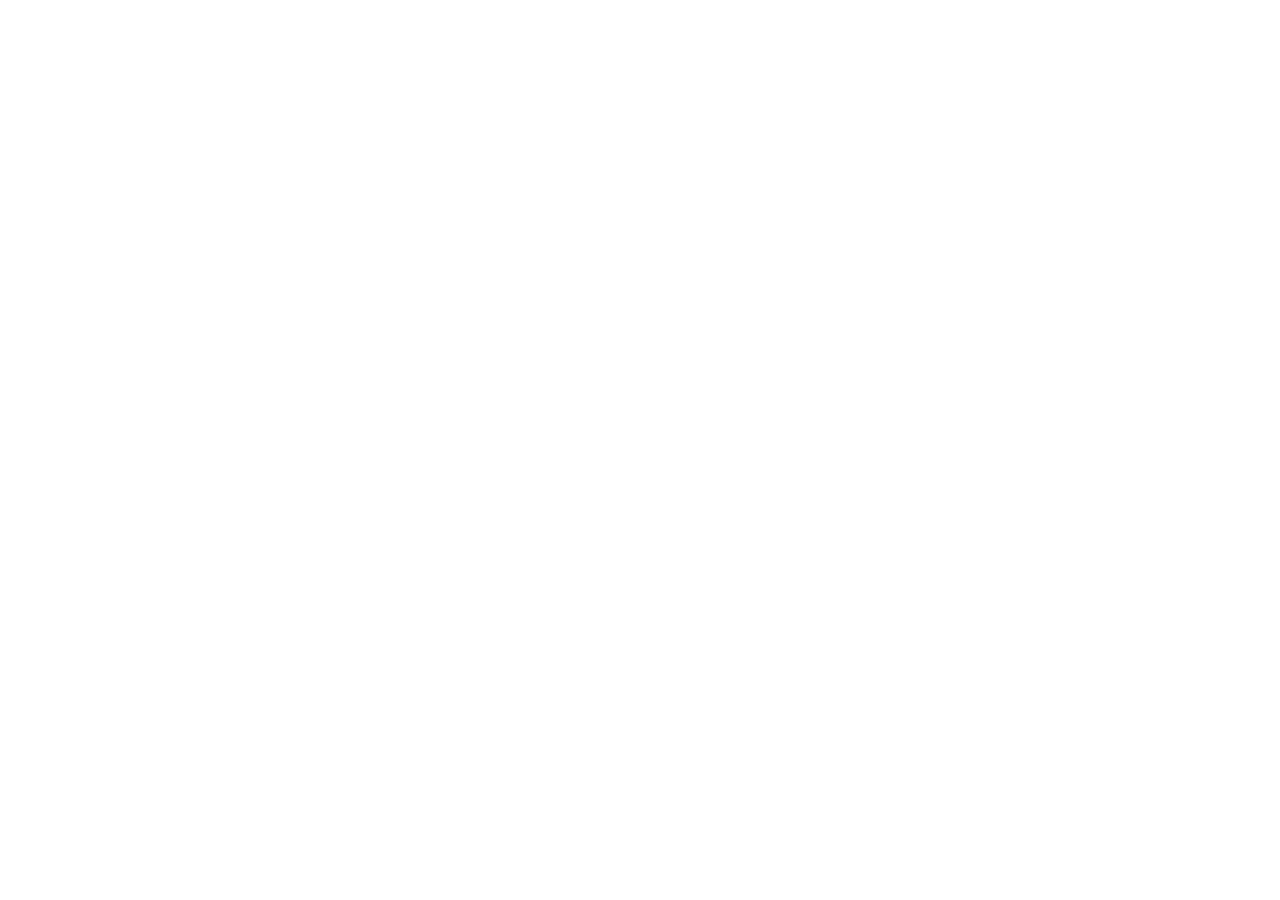
==== admin/index.html @ cf5d6a1d "Add files via upload" ====
<!doctype html>
<html lang="ar" dir="rtl">
<head>
<meta charset="utf-8">
<meta name="viewport" content="width=device-width,initial-scale=1,viewport-fit=cover">
<meta name="robots" content="noindex,nofollow">
<title>لوحة تحكم المحل</title>
<link rel="stylesheet" href="https://fonts.googleapis.com/css2?family=Lalezar&family=Tajawal:wght@400;500;700;800&display=swap">
<link rel="stylesheet" href="../css/style.css">
</head>
<body class="adm">
<div id="root"></div>
<div id="toast" class="toast" style="bottom:calc(24px + env(safe-area-inset-bottom,0px))" role="status" aria-live="polite"></div>
<script src="../js/common.js"></script>
<script src="../js/admin.js"></script>
</body>
</html>
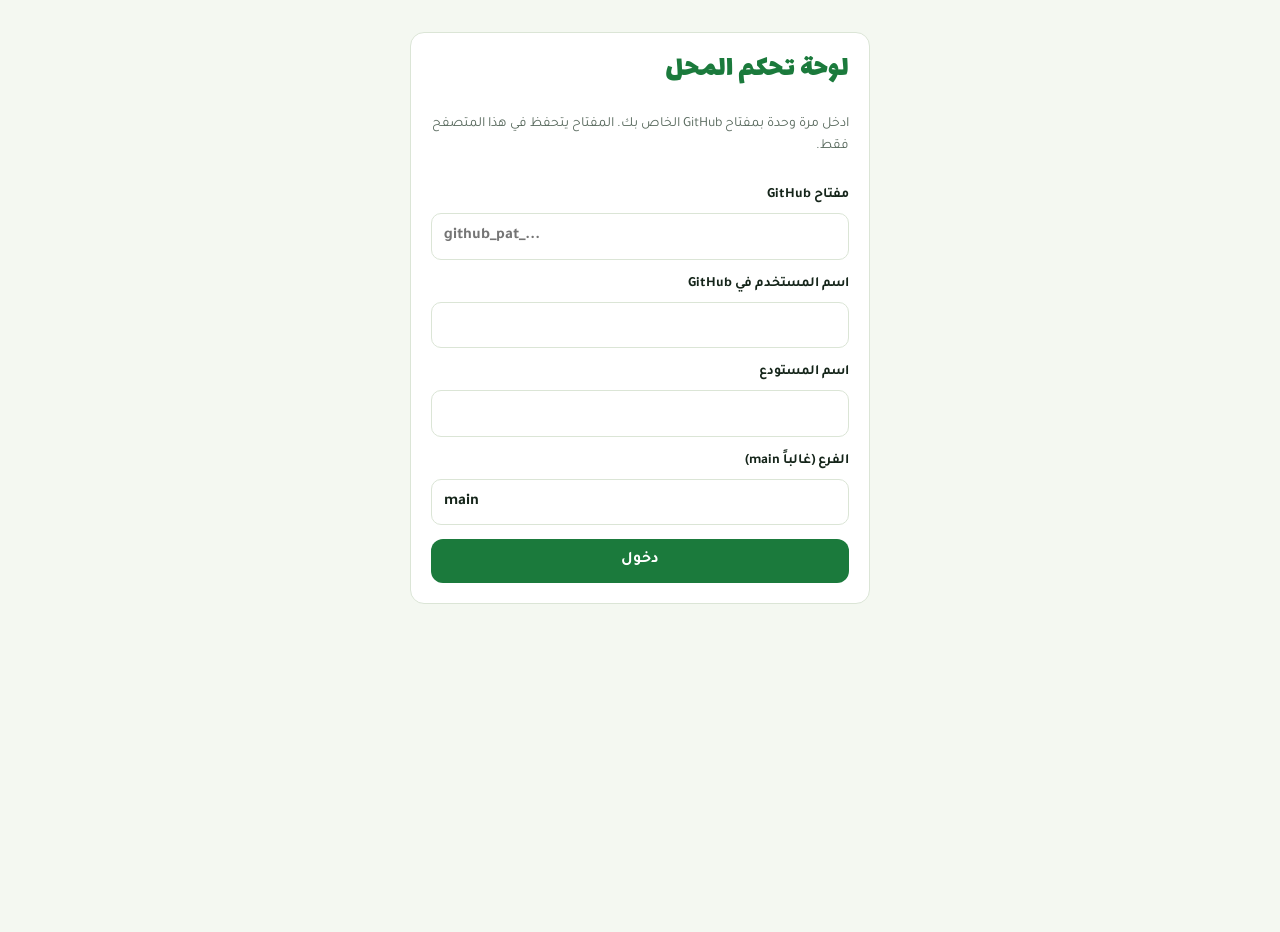
==== commit e9075b55: "Add files via upload" ====
--- a/admin/index.html
+++ b/admin/index.html
@@ -5,7 +5,7 @@
 <meta name="viewport" content="width=device-width,initial-scale=1,viewport-fit=cover">
 <meta name="robots" content="noindex,nofollow">
 <title>لوحة تحكم المحل</title>
-<link rel="stylesheet" href="https://fonts.googleapis.com/css2?family=Lalezar&family=Tajawal:wght@400;500;700;800&display=swap">
+<link rel="stylesheet" href="https://fonts.googleapis.com/css2?family=Lalezar&family=Tajawal:wght@400;500;700;800&display=swap" media="print" onload="this.media='all'">
 <link rel="stylesheet" href="../css/style.css">
 </head>
 <body class="adm">
--- a/css/style.css
+++ b/css/style.css
@@ -0,0 +1,183 @@
+/* خضره وفواكه الشرج - الأنماط المشتركة لصفحة الزبون ولوحة التحكم */
+html{color-scheme:light}
+img{max-width:100%}
+[hidden]{display:none!important}
+
+/* Layout concept: single-column mobile-first market stall. Header band, sticky category chips, product grid by section, fixed cart bar. Owner panel is a full-screen overlay with four tabs. */
+:root{
+  --bg:#f4f8f1;
+  --surface:#ffffff;
+  --ink:#15251a;
+  --muted:#58695d;
+  --line:#dbe5d6;
+  --brand:#1b7a3c;
+  --on-brand:#ffffff;
+  --soft:#e2f1e3;
+  --hot:#c43b24;
+  --hot-soft:#fbe6e0;
+  --scrim:rgba(10,20,12,.5);
+  --font-display:'Lalezar','Tajawal','Segoe UI',Tahoma,sans-serif;
+  --font-body:'Tajawal','Segoe UI',Tahoma,sans-serif;
+  --r:14px;
+}
+@media (prefers-color-scheme:dark){
+  :root:not([data-theme="light"]){
+    --bg:#0f1912;--surface:#17251b;--ink:#e9f3ea;--muted:#9bb0a0;--line:#274030;
+    --brand:#5fcf86;--on-brand:#0a1a0f;--soft:#1c3425;--hot:#ff8a70;--hot-soft:#3b1e17;--scrim:rgba(0,0,0,.6);
+    color-scheme:dark;
+  }
+}
+:root[data-theme="dark"]{
+  --bg:#0f1912;--surface:#17251b;--ink:#e9f3ea;--muted:#9bb0a0;--line:#274030;
+  --brand:#5fcf86;--on-brand:#0a1a0f;--soft:#1c3425;--hot:#ff8a70;--hot-soft:#3b1e17;--scrim:rgba(0,0,0,.6);
+  color-scheme:dark;
+}
+*{box-sizing:border-box}
+html{direction:rtl}
+body{background:var(--bg);color:var(--ink);font-family:var(--font-body);font-size:16px;line-height:1.55;padding-inline:16px;direction:rtl}
+button{font-family:inherit}
+.wrap{max-width:1080px;margin-inline:auto;padding-block:16px 120px}
+svg.ic{width:18px;height:18px;flex:none}
+.mut{color:var(--muted);font-size:14px}
+.vh{position:absolute;opacity:0;width:1px;height:1px;overflow:hidden}
+
+/* header */
+.head{display:flex;flex-direction:column;gap:10px;padding-block:6px 2px}
+.brandrow{display:flex;align-items:center;justify-content:space-between;gap:12px}
+h1{font-family:var(--font-display);font-weight:400;font-size:clamp(32px,8vw,46px);line-height:1.1;margin:0;color:var(--brand);text-wrap:balance;min-width:0}
+.tag{margin:0;color:var(--muted)}
+.facts{display:flex;flex-wrap:wrap;gap:8px}
+.fact{display:inline-flex;align-items:center;gap:6px;background:var(--soft);border-radius:999px;padding:6px 12px;font-size:14px;min-width:0}
+.fact svg{color:var(--brand)}
+.strip{border-radius:12px;padding:10px 14px;font-size:15px;background:var(--soft)}
+.strip.closed{background:var(--hot-soft);color:var(--hot);font-weight:700}
+
+/* buttons and inputs */
+.btn{font-weight:700;font-size:16px;border:0;border-radius:12px;padding:12px 18px;cursor:pointer;background:var(--brand);color:var(--on-brand);display:inline-flex;align-items:center;justify-content:center;gap:8px;text-decoration:none;line-height:1.2}
+.btn.ghost{background:transparent;color:var(--brand);border:1.5px solid var(--brand)}
+.btn.quiet{background:var(--soft);color:var(--ink)}
+.btn.danger{background:var(--hot-soft);color:var(--hot)}
+.btn.sm{padding:8px 12px;font-size:14px;border-radius:10px}
+.btn[disabled],.btn[aria-disabled="true"]{opacity:.45;cursor:not-allowed}
+.btn.block{width:100%}
+input,select,textarea{font:inherit;font-size:16px;color:var(--ink);background:var(--surface);border:1px solid var(--line);border-radius:10px;padding:10px 12px;width:100%;min-width:0}
+textarea{resize:vertical;min-height:70px}
+:focus-visible{outline:3px solid var(--brand);outline-offset:2px}
+label.f{display:flex;flex-direction:column;gap:6px;font-weight:700;font-size:14px;min-width:0}
+label.f .hint{font-weight:400;color:var(--muted);font-size:13px}
+
+/* sticky bar */
+.bar{position:sticky;top:env(safe-area-inset-top,0px);z-index:5;background:var(--bg);padding-block:10px 8px;margin-top:8px;display:flex;flex-direction:column;gap:8px}
+.search{position:relative}
+.search input{padding-inline-start:40px}
+.search svg{position:absolute;inset-inline-start:12px;top:50%;transform:translateY(-50%);color:var(--muted);pointer-events:none}
+.chips{display:flex;gap:8px;overflow-x:auto;padding-bottom:4px;scrollbar-width:thin}
+.chip{flex:none;border:1px solid var(--line);background:var(--surface);color:var(--ink);border-radius:999px;padding:7px 16px;font-size:15px;font-weight:500;cursor:pointer}
+.chip[aria-pressed="true"]{background:var(--brand);border-color:var(--brand);color:var(--on-brand);font-weight:700}
+
+/* catalog */
+.sec{font-family:var(--font-display);font-weight:400;font-size:26px;margin:20px 0 10px;line-height:1.2}
+.grid{display:grid;grid-template-columns:repeat(2,minmax(0,1fr));gap:12px}
+@media(min-width:620px){.grid{grid-template-columns:repeat(3,minmax(0,1fr))}}
+@media(min-width:900px){.grid{grid-template-columns:repeat(4,minmax(0,1fr))}}
+.card{background:var(--surface);border:1px solid var(--line);border-radius:var(--r);overflow:hidden;display:flex;flex-direction:column;min-width:0}
+.card.out .thumb{filter:grayscale(1);opacity:.6}
+.thumb{aspect-ratio:1/1;max-width:100%;background:var(--soft);display:grid;place-items:center;position:relative;overflow:hidden}
+.thumb img{width:100%;height:100%;object-fit:cover;display:block}
+.emo{font-size:clamp(48px,14vw,68px);line-height:1}
+.tagout{position:absolute;inset-block-start:8px;inset-inline-start:8px;background:var(--hot);color:var(--surface);font-weight:800;font-size:13px;border-radius:8px;padding:2px 10px}
+.cbody{padding:10px 12px 12px;display:flex;flex-direction:column;gap:8px;flex:1;min-width:0}
+.pname{font-weight:700;line-height:1.3;overflow-wrap:anywhere}
+.pdesc{font-size:13px;color:var(--muted);margin-top:-4px;overflow-wrap:anywhere}
+.price{font-family:var(--font-display);font-size:23px;line-height:1;margin-top:auto;font-variant-numeric:tabular-nums}
+.price small{font-family:var(--font-body);font-size:13px;color:var(--muted)}
+.step{display:flex;align-items:center;justify-content:space-between;background:var(--soft);border-radius:12px;padding:3px}
+.sbtn{width:40px;height:40px;border-radius:10px;border:0;background:var(--surface);color:var(--ink);display:grid;place-items:center;cursor:pointer}
+.sbtn.plus{background:var(--brand);color:var(--on-brand)}
+.qty{font-weight:800;font-variant-numeric:tabular-nums;min-width:0}
+.empty{text-align:center;color:var(--muted);padding-block:40px}
+.foot{margin-top:28px;color:var(--muted);font-size:14px;text-align:center}
+
+/* cart bar and sheet */
+.cartbar{position:fixed;inset-inline:0;bottom:0;z-index:20;padding:10px 16px calc(10px + env(safe-area-inset-bottom,0px));background:linear-gradient(to top,var(--bg) 70%,transparent)}
+.cartbtn{width:100%;max-width:640px;margin-inline:auto;display:flex;align-items:center;justify-content:space-between;gap:12px;border:0;border-radius:16px;background:var(--brand);color:var(--on-brand);padding:14px 18px;font-size:17px;font-weight:800;cursor:pointer}
+.cartbtn .cnt{background:var(--on-brand);color:var(--brand);border-radius:999px;min-width:28px;height:28px;display:grid;place-items:center;font-size:14px;padding-inline:8px;font-variant-numeric:tabular-nums}
+.cartbtn .tot{font-variant-numeric:tabular-nums}
+.scrim{position:fixed;inset:0;background:var(--scrim);z-index:30;display:flex;align-items:flex-end;justify-content:center}
+.panel{background:var(--bg);width:100%;max-width:560px;max-height:92%;overflow:auto;border-radius:20px 20px 0 0;padding:16px 16px calc(16px + env(safe-area-inset-bottom,0px));display:flex;flex-direction:column;gap:14px}
+@media(min-width:700px){.scrim{align-items:center}.panel{border-radius:20px}}
+.prow{display:flex;align-items:center;justify-content:space-between;gap:12px}
+.ptitle{font-family:var(--font-display);font-size:26px;margin:0;font-weight:400}
+.iconbtn{width:40px;height:40px;border-radius:10px;border:0;background:var(--soft);color:var(--ink);display:grid;place-items:center;cursor:pointer;flex:none}
+.lines{display:flex;flex-direction:column;gap:10px}
+.line{display:grid;grid-template-columns:minmax(0,1fr) 128px;gap:10px;align-items:center;background:var(--surface);border:1px solid var(--line);border-radius:12px;padding:10px}
+.line .nm{font-weight:700;overflow-wrap:anywhere}
+.line .sub{font-size:13px;color:var(--muted);font-variant-numeric:tabular-nums}
+.totals{background:var(--surface);border:1px solid var(--line);border-radius:12px;padding:12px;display:flex;flex-direction:column;gap:6px;font-variant-numeric:tabular-nums}
+.totals div{display:flex;justify-content:space-between;gap:12px}
+.totals .grand{font-weight:800;font-size:18px;border-top:1px dashed var(--line);padding-top:8px;margin-top:2px}
+.formgrid{display:flex;flex-direction:column;gap:12px}
+.hintbox{font-size:14px;color:var(--hot);background:var(--hot-soft);border-radius:10px;padding:8px 12px}
+.okbox{font-size:14px;color:var(--muted)}
+.sendrow{display:flex;gap:10px;flex-wrap:wrap}
+.sendrow .btn{flex:1 1 160px}
+
+/* toast */
+.toast{position:fixed;inset-inline:16px;bottom:calc(88px + env(safe-area-inset-bottom,0px));z-index:60;display:flex;justify-content:center;pointer-events:none}
+.toast span{background:var(--ink);color:var(--bg);border-radius:12px;padding:10px 16px;font-weight:700;font-size:15px;max-width:480px;text-align:center}
+
+/* owner panel */
+.admin{position:fixed;inset:0;z-index:40;background:var(--bg);overflow:auto}
+.ainner{max-width:900px;margin-inline:auto;padding-inline:16px;padding-bottom:calc(40px + env(safe-area-inset-bottom,0px))}
+.atop{position:sticky;top:0;z-index:3;background:var(--bg);padding-block:calc(10px + env(safe-area-inset-top,0px)) 8px;display:flex;flex-direction:column;gap:8px;border-bottom:1px solid var(--line)}
+.atoprow{display:flex;align-items:center;justify-content:space-between;gap:10px;flex-wrap:wrap}
+.atitle{font-family:var(--font-display);font-size:24px;margin:0;font-weight:400}
+.abtns{display:flex;gap:8px;flex-wrap:wrap}
+.dstat{font-size:14px;color:var(--muted)}
+.dstat.dirty{color:var(--hot);font-weight:700}
+.askbar{background:var(--hot-soft);border-radius:12px;padding:10px 12px;display:flex;flex-direction:column;gap:8px;font-weight:700;color:var(--hot)}
+.tabs{display:flex;gap:6px;overflow-x:auto}
+.tab{flex:none;border:0;background:transparent;color:var(--muted);font-size:16px;font-weight:700;padding:8px 14px;border-radius:10px;cursor:pointer}
+.tab[aria-selected="true"]{background:var(--brand);color:var(--on-brand)}
+.abody{padding-block:14px;display:flex;flex-direction:column;gap:12px}
+.banner{background:var(--soft);border-radius:12px;padding:12px 14px;font-size:15px}
+.toolbar{display:grid;grid-template-columns:minmax(0,1fr) minmax(0,160px);gap:10px}
+.toolbar .btn{grid-column:1/-1}
+.erow{background:var(--surface);border:1px solid var(--line);border-radius:var(--r);padding:12px;display:grid;grid-template-columns:84px minmax(0,1fr);gap:12px;align-items:start}
+.pick{display:flex;flex-direction:column;gap:6px;cursor:pointer;align-items:stretch;position:relative}
+.ethumb{aspect-ratio:1/1;border-radius:12px;background:var(--soft);display:grid;place-items:center;font-size:38px;overflow:hidden}
+.ethumb img{width:100%;height:100%;object-fit:cover}
+.pick .cap{font-size:12px;color:var(--brand);font-weight:700;text-align:center}
+.efields{display:grid;grid-template-columns:repeat(2,minmax(0,1fr));gap:10px;min-width:0}
+.efields .wide{grid-column:1/-1}
+.eacts{grid-column:1/-1;display:flex;gap:8px;flex-wrap:wrap;justify-content:space-between;align-items:center}
+@media(max-width:420px){.erow{grid-template-columns:minmax(0,1fr)}.pick{flex-direction:row;align-items:center}.ethumb{width:84px;flex:none}}
+.pill{border:0;border-radius:999px;padding:7px 16px;font-weight:800;font-size:14px;cursor:pointer;background:var(--soft);color:var(--brand)}
+.pill[aria-pressed="false"]{background:var(--hot-soft);color:var(--hot)}
+.qsec{font-family:var(--font-display);font-size:22px;margin:8px 0 0;font-weight:400}
+.qrow{display:grid;grid-template-columns:minmax(0,1fr) 112px auto;gap:10px;align-items:center;background:var(--surface);border:1px solid var(--line);border-radius:12px;padding:10px 12px}
+.qname{display:flex;flex-direction:column;min-width:0}
+.qname b{overflow-wrap:anywhere}
+.pricein{display:flex;align-items:center;gap:6px;font-size:14px;color:var(--muted)}
+.pricein input{text-align:center;font-weight:800;font-variant-numeric:tabular-nums;padding-inline:6px}
+@media(max-width:420px){.qrow{grid-template-columns:minmax(0,1fr) auto}.qrow .pricein{grid-column:1}.qrow .pill{grid-column:2;grid-row:1/3}}
+.crow{display:grid;grid-template-columns:minmax(0,1fr) auto;gap:8px;align-items:center;background:var(--surface);border:1px solid var(--line);border-radius:12px;padding:10px}
+.cacts{display:flex;gap:6px}
+.sgrid{display:grid;grid-template-columns:repeat(2,minmax(0,1fr));gap:12px}
+.sgrid .wide{grid-column:1/-1}
+@media(max-width:520px){.sgrid{grid-template-columns:minmax(0,1fr)}}
+.hr{border:0;border-top:1px solid var(--line);margin-block:4px}
+@media (prefers-reduced-motion:reduce){*{transition:none!important;animation:none!important}}
+
+/* base for standalone pages */
+body{margin:0;padding-block:env(safe-area-inset-top,0px) env(safe-area-inset-bottom,0px)}
+body.adm{padding-inline:0;padding-block:0}
+.admin{position:static;inset:auto;overflow:visible}
+.ainner{min-height:100vh}
+/* login */
+.login{max-width:460px;margin:32px auto;display:flex;flex-direction:column;gap:14px;background:var(--surface);border:1px solid var(--line);border-radius:var(--r);padding:20px}
+.login h1{font-size:30px}
+.login ol{margin:0;padding-inline-start:20px;color:var(--muted);font-size:14px;display:flex;flex-direction:column;gap:4px}
+.errbox{background:var(--hot-soft);color:var(--hot);border-radius:10px;padding:10px 12px;font-weight:700;font-size:14px}
+.okline{color:var(--brand);font-weight:700;font-size:14px}
+.thumb img,.ethumb img{aspect-ratio:1/1;object-fit:cover}
